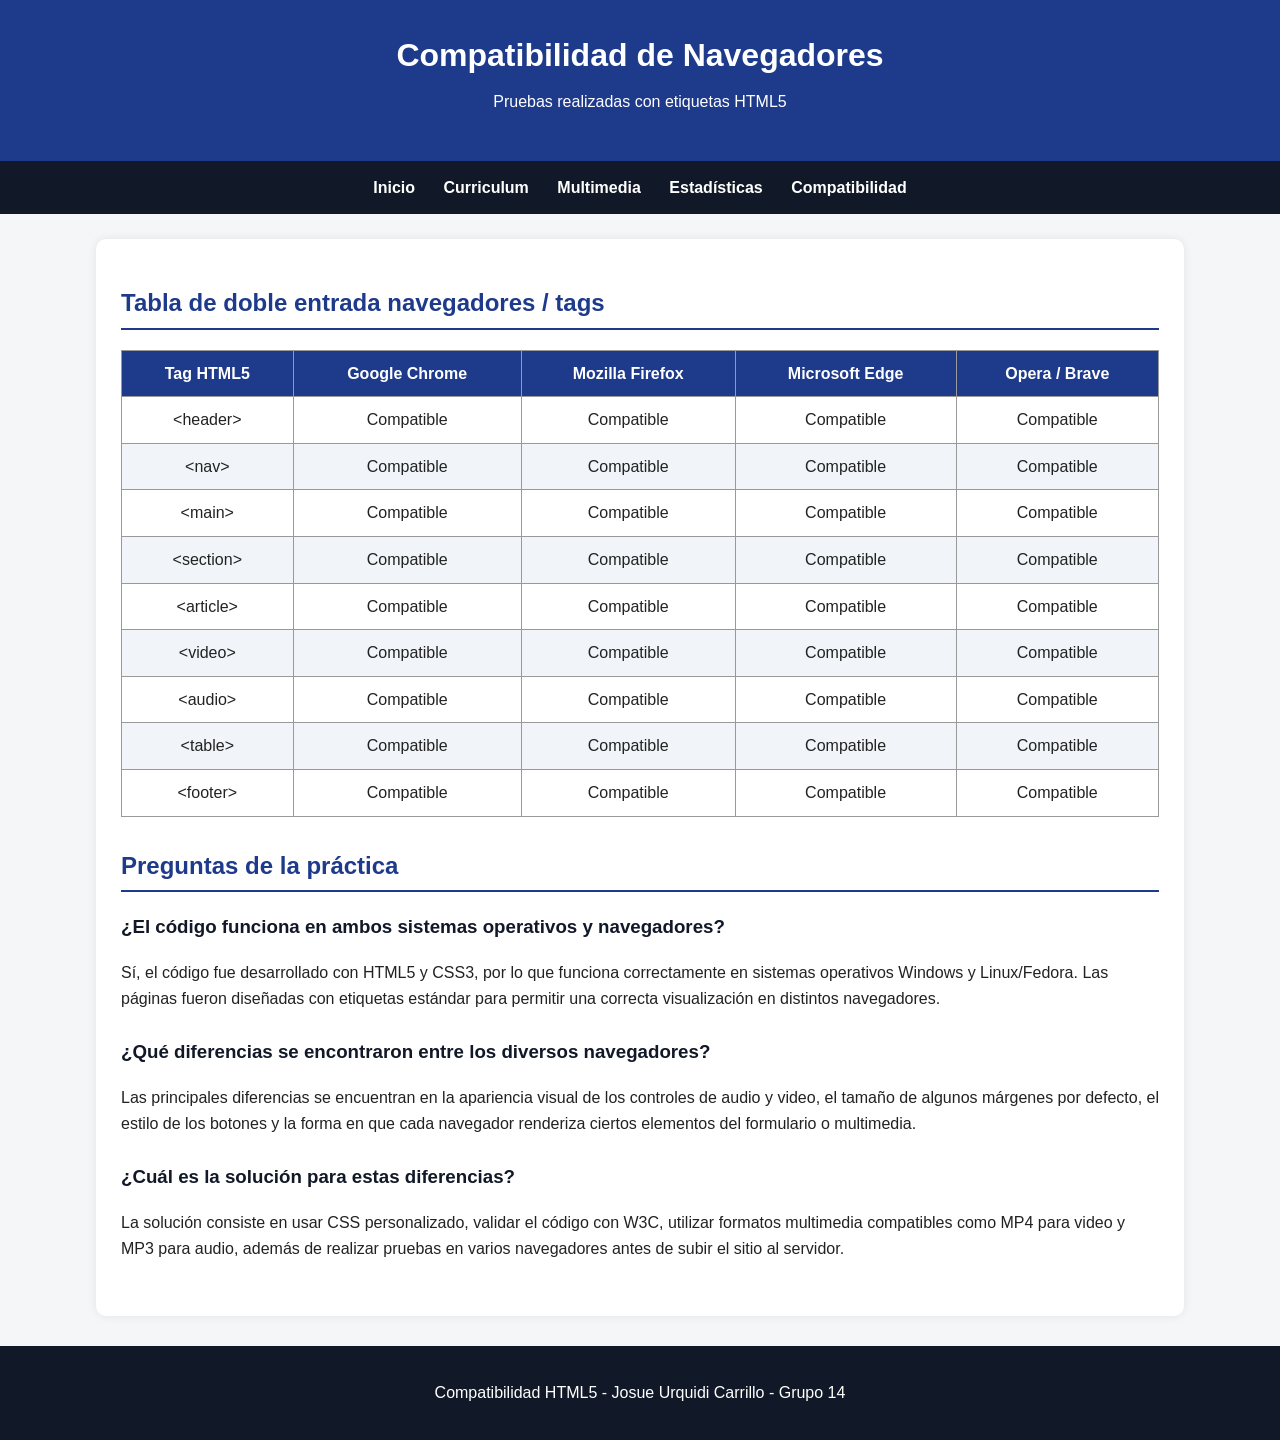
==== compatibilidad.html @ 75c3904a "1er commit" ====
<!DOCTYPE html>
<html lang="es">
<head>
    <meta charset="UTF-8">
    <meta name="viewport" content="width=device-width, initial-scale=1.0">
    <title>Compatibilidad de Navegadores</title>
    <link rel="stylesheet" href="css/estilos.css">
</head>
<body>

    <header>
        <h1>Compatibilidad de Navegadores</h1>
        <p>Pruebas realizadas con etiquetas HTML5</p>
    </header>

    <nav>
        <a href="index.html">Inicio</a>
        <a href="cv.html">Curriculum</a>
        <a href="multimedia.html">Multimedia</a>
        <a href="estadisticas.html">Estadísticas</a>
        <a href="compatibilidad.html">Compatibilidad</a>
    </nav>

    <main>
        <section>
            <h2>Tabla de doble entrada navegadores / tags</h2>

            <table>
                <thead>
                    <tr>
                        <th>Tag HTML5</th>
                        <th>Google Chrome</th>
                        <th>Mozilla Firefox</th>
                        <th>Microsoft Edge</th>
                        <th>Opera / Brave</th>
                    </tr>
                </thead>
                <tbody>
                    <tr>
                        <td>&lt;header&gt;</td>
                        <td>Compatible</td>
                        <td>Compatible</td>
                        <td>Compatible</td>
                        <td>Compatible</td>
                    </tr>

                    <tr>
                        <td>&lt;nav&gt;</td>
                        <td>Compatible</td>
                        <td>Compatible</td>
                        <td>Compatible</td>
                        <td>Compatible</td>
                    </tr>

                    <tr>
                        <td>&lt;main&gt;</td>
                        <td>Compatible</td>
                        <td>Compatible</td>
                        <td>Compatible</td>
                        <td>Compatible</td>
                    </tr>

                    <tr>
                        <td>&lt;section&gt;</td>
                        <td>Compatible</td>
                        <td>Compatible</td>
                        <td>Compatible</td>
                        <td>Compatible</td>
                    </tr>

                    <tr>
                        <td>&lt;article&gt;</td>
                        <td>Compatible</td>
                        <td>Compatible</td>
                        <td>Compatible</td>
                        <td>Compatible</td>
                    </tr>

                    <tr>
                        <td>&lt;video&gt;</td>
                        <td>Compatible</td>
                        <td>Compatible</td>
                        <td>Compatible</td>
                        <td>Compatible</td>
                    </tr>

                    <tr>
                        <td>&lt;audio&gt;</td>
                        <td>Compatible</td>
                        <td>Compatible</td>
                        <td>Compatible</td>
                        <td>Compatible</td>
                    </tr>

                    <tr>
                        <td>&lt;table&gt;</td>
                        <td>Compatible</td>
                        <td>Compatible</td>
                        <td>Compatible</td>
                        <td>Compatible</td>
                    </tr>

                    <tr>
                        <td>&lt;footer&gt;</td>
                        <td>Compatible</td>
                        <td>Compatible</td>
                        <td>Compatible</td>
                        <td>Compatible</td>
                    </tr>
                </tbody>
            </table>
        </section>

        <section>
            <h2>Preguntas de la práctica</h2>

            <article>
                <h3>¿El código funciona en ambos sistemas operativos y navegadores?</h3>
                <p>
                    Sí, el código fue desarrollado con HTML5 y CSS3, por lo que funciona
                    correctamente en sistemas operativos Windows y Linux/Fedora. Las páginas
                    fueron diseñadas con etiquetas estándar para permitir una correcta
                    visualización en distintos navegadores.
                </p>
            </article>

            <article>
                <h3>¿Qué diferencias se encontraron entre los diversos navegadores?</h3>
                <p>
                    Las principales diferencias se encuentran en la apariencia visual de los
                    controles de audio y video, el tamaño de algunos márgenes por defecto,
                    el estilo de los botones y la forma en que cada navegador renderiza
                    ciertos elementos del formulario o multimedia.
                </p>
            </article>

            <article>
                <h3>¿Cuál es la solución para estas diferencias?</h3>
                <p>
                    La solución consiste en usar CSS personalizado, validar el código con
                    W3C, utilizar formatos multimedia compatibles como MP4 para video y MP3
                    para audio, además de realizar pruebas en varios navegadores antes de
                    subir el sitio al servidor.
                </p>
            </article>
        </section>
    </main>

    <footer>
        <p>Compatibilidad HTML5 - Josue Urquidi Carrillo - Grupo 14</p>
    </footer>

</body>
</html>
---- css/estilos.css ----
* {
    box-sizing: border-box;
}

body {
    font-family: Arial, Helvetica, sans-serif;
    margin: 0;
    background-color: #f4f6f8;
    color: #222;
    line-height: 1.6;
}

header {
    background-color: #1e3a8a;
    color: white;
    text-align: center;
    padding: 30px 20px;
}

header h1 {
    margin: 0;
    font-size: 32px;
}

header p {
    margin-top: 8px;
    font-size: 16px;
}

nav {
    background-color: #111827;
    text-align: center;
    padding: 14px;
}

nav a {
    color: white;
    text-decoration: none;
    margin: 0 12px;
    font-weight: bold;
}

nav a:hover {
    color: #93c5fd;
}

main {
    width: 85%;
    margin: 25px auto;
    background-color: white;
    padding: 25px;
    border-radius: 10px;
    box-shadow: 0 0 10px rgba(0,0,0,0.08);
}

section {
    margin-bottom: 30px;
}

article {
    margin-bottom: 25px;
}

h2 {
    color: #1e3a8a;
    border-bottom: 2px solid #1e3a8a;
    padding-bottom: 5px;
}

h3 {
    color: #111827;
}

.perfil {
    display: flex;
    gap: 25px;
    align-items: center;
    flex-wrap: wrap;
}

.perfil img {
    border-radius: 10px;
    border: 3px solid #1e3a8a;
    background-color: #e5e7eb;
}

ul {
    padding-left: 25px;
}

table {
    width: 100%;
    border-collapse: collapse;
    margin-top: 15px;
    overflow-x: auto;
}

th {
    background-color: #1e3a8a;
    color: white;
}

th, td {
    border: 1px solid #999;
    padding: 10px;
    text-align: center;
    vertical-align: middle;
}

tr:nth-child(even) {
    background-color: #f1f5f9;
}

video {
    max-width: 100%;
    border-radius: 8px;
    border: 2px solid #ddd;
}

audio {
    width: 100%;
    max-width: 400px;
}

.boton {
    background-color: #1e3a8a;
    color: white;
    padding: 10px 18px;
    text-decoration: none;
    border-radius: 6px;
    display: inline-block;
    font-weight: bold;
}

.boton:hover {
    background-color: #2563eb;
}

footer {
    background-color: #111827;
    color: white;
    text-align: center;
    padding: 18px;
    margin-top: 30px;
}

@media (max-width: 768px) {
    main {
        width: 95%;
        padding: 15px;
    }

    nav a {
        display: block;
        margin: 8px 0;
    }

    .perfil {
        flex-direction: column;
        text-align: center;
    }

    table {
        font-size: 14px;
    }
}
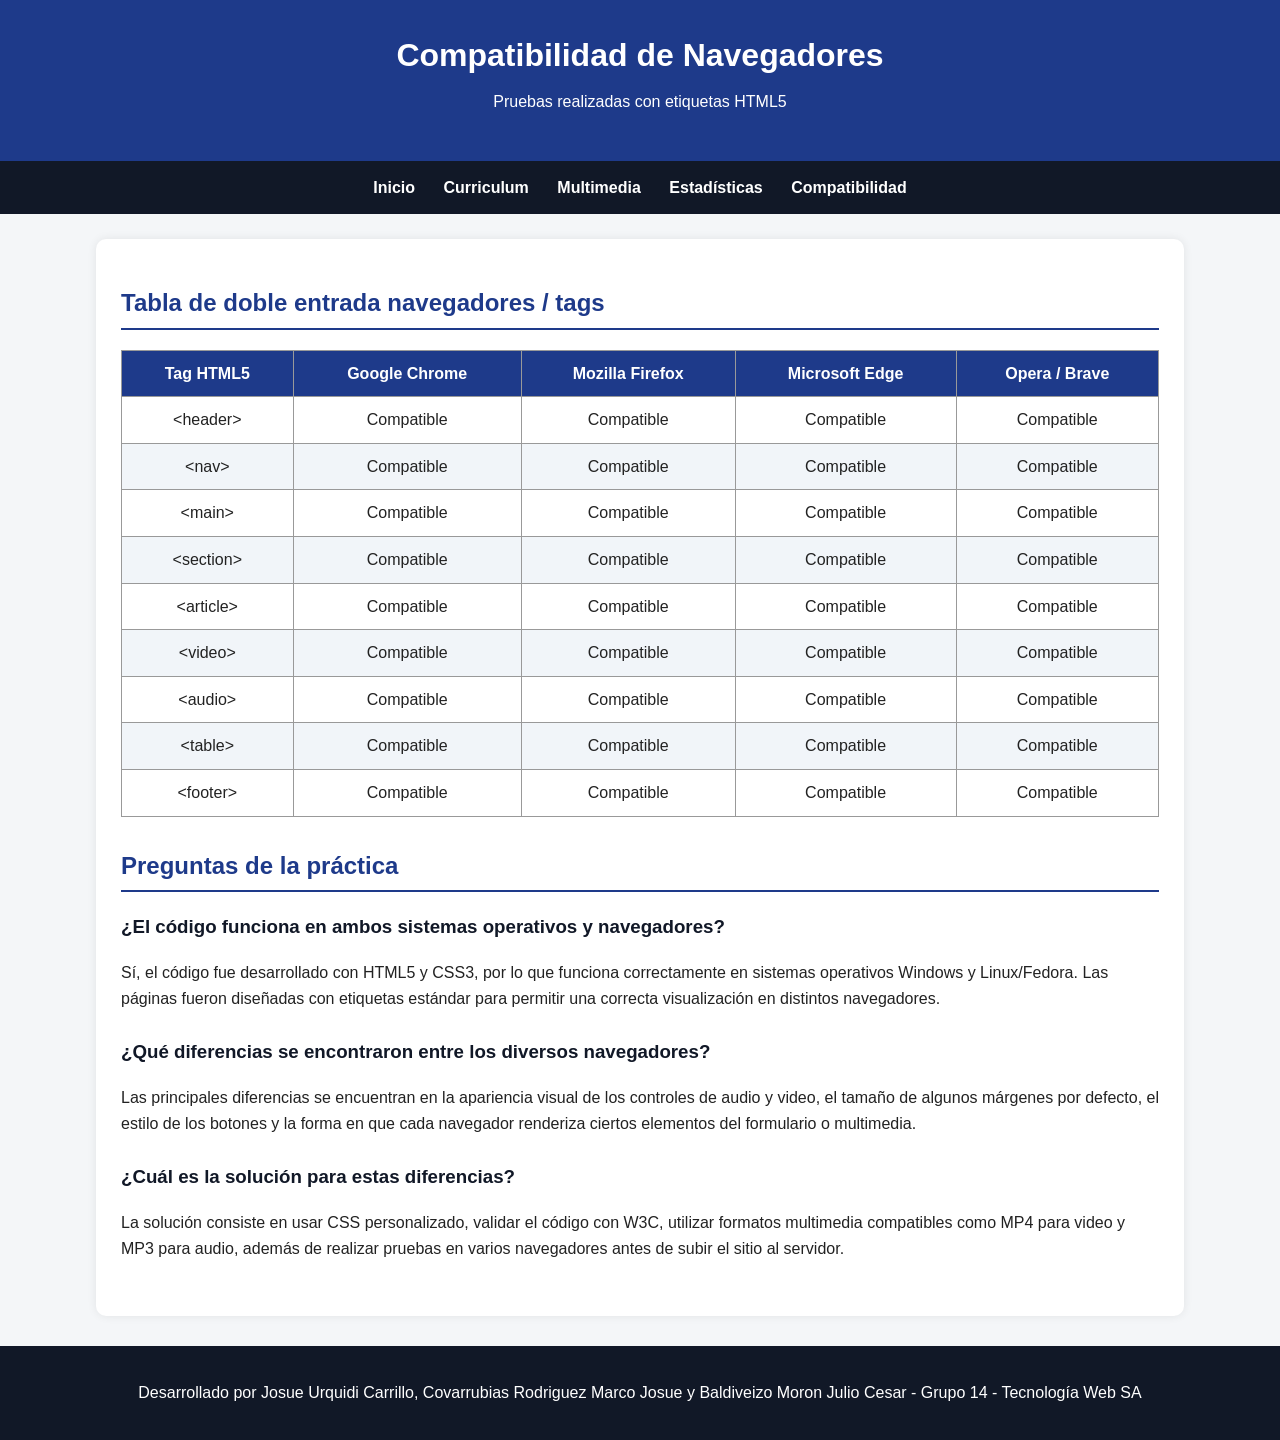
==== commit 1baa9807: "ultimo cambio" ====
--- a/compatibilidad.html
+++ b/compatibilidad.html
@@ -147,7 +147,10 @@
     </main>
 
     <footer>
-        <p>Compatibilidad HTML5 - Josue Urquidi Carrillo - Grupo 14</p>
+        <p>
+            Desarrollado por Josue Urquidi Carrillo, Covarrubias Rodriguez Marco Josue
+            y Baldiveizo Moron Julio Cesar - Grupo 14 - Tecnología Web SA
+        </p>
     </footer>
 
 </body>
--- a/css/estilos.css
+++ b/css/estilos.css
@@ -163,4 +163,29 @@
     table {
         font-size: 14px;
     }
+}
+
+.contenedor-cv {
+    display: grid;
+    grid-template-columns: repeat(3, 1fr);
+    gap: 25px;
+}
+
+.tarjeta-cv {
+    background-color: #f8fafc;
+    border: 1px solid #cbd5e1;
+    border-radius: 10px;
+    padding: 20px;
+    text-align: center;
+    box-shadow: 0 0 8px rgba(0,0,0,0.06);
+}
+
+.tarjeta-cv h3 {
+    color: #1e3a8a;
+}
+
+@media (max-width: 900px) {
+    .contenedor-cv {
+        grid-template-columns: 1fr;
+    }
 }
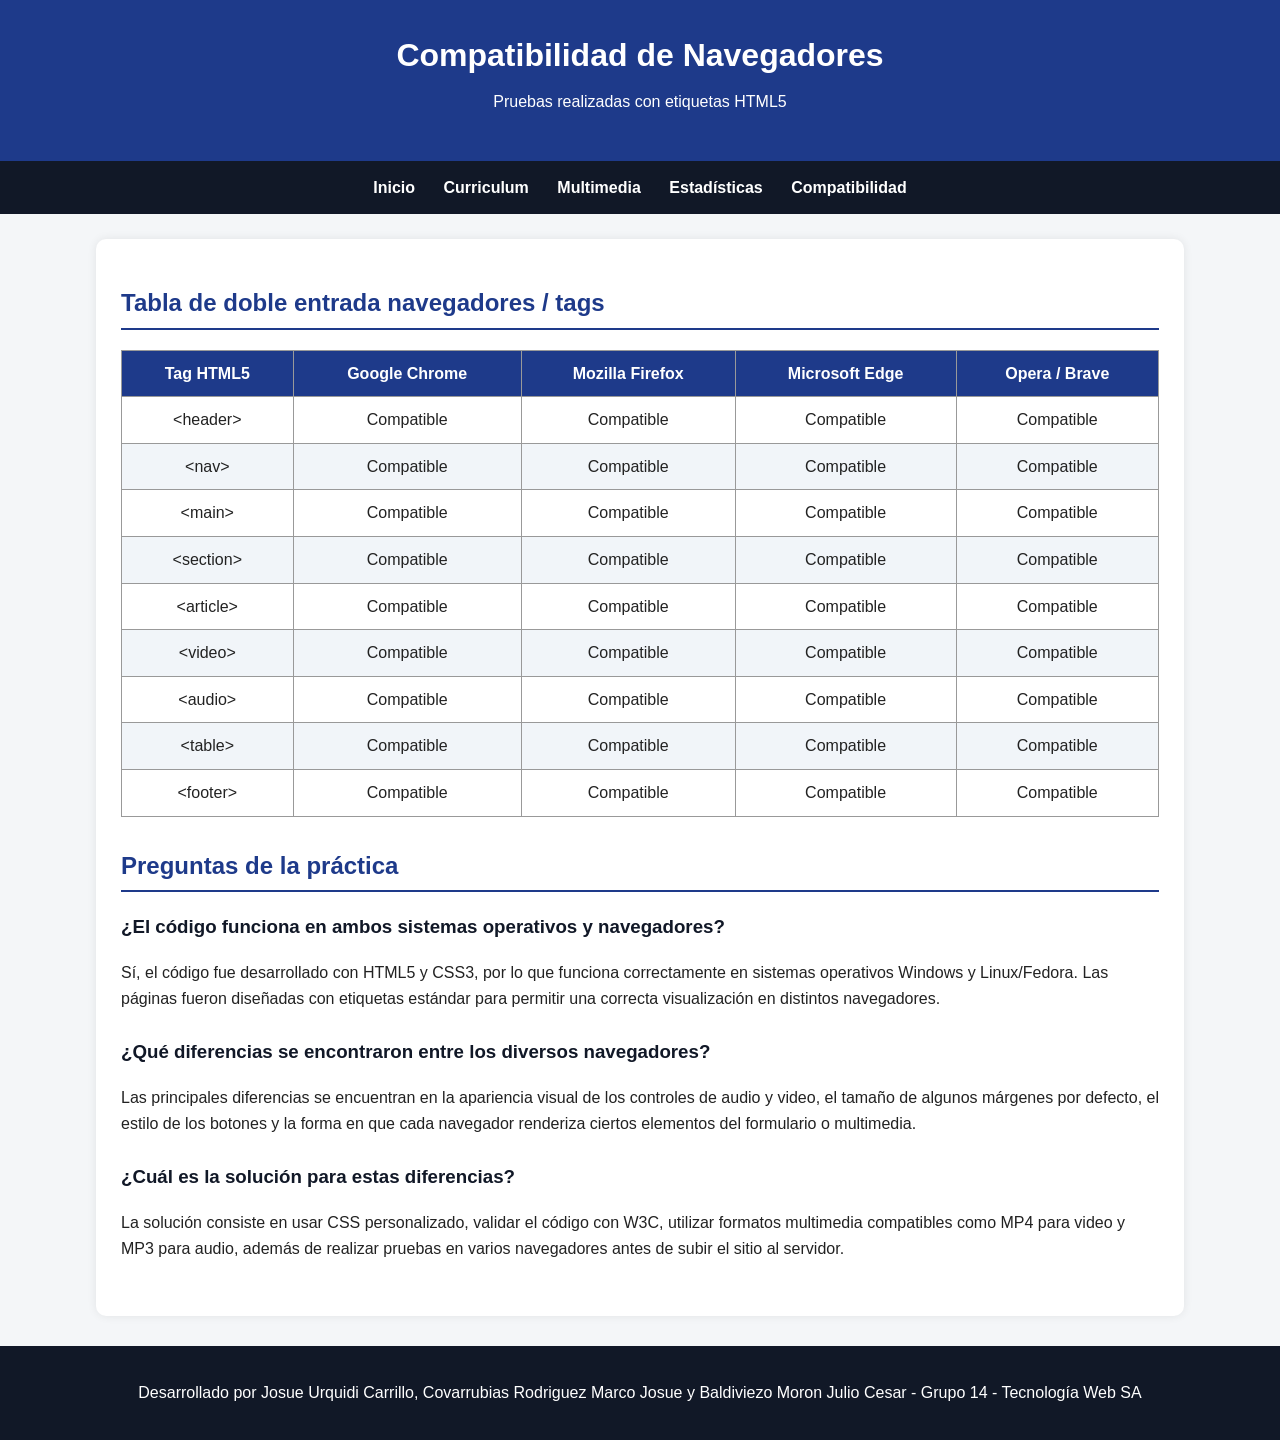
==== commit 55965308: "zzz" ====
--- a/compatibilidad.html
+++ b/compatibilidad.html
@@ -149,7 +149,7 @@
     <footer>
         <p>
             Desarrollado por Josue Urquidi Carrillo, Covarrubias Rodriguez Marco Josue
-            y Baldiveizo Moron Julio Cesar - Grupo 14 - Tecnología Web SA
+            y Baldiviezo Moron Julio Cesar - Grupo 14 - Tecnología Web SA
         </p>
     </footer>
 
